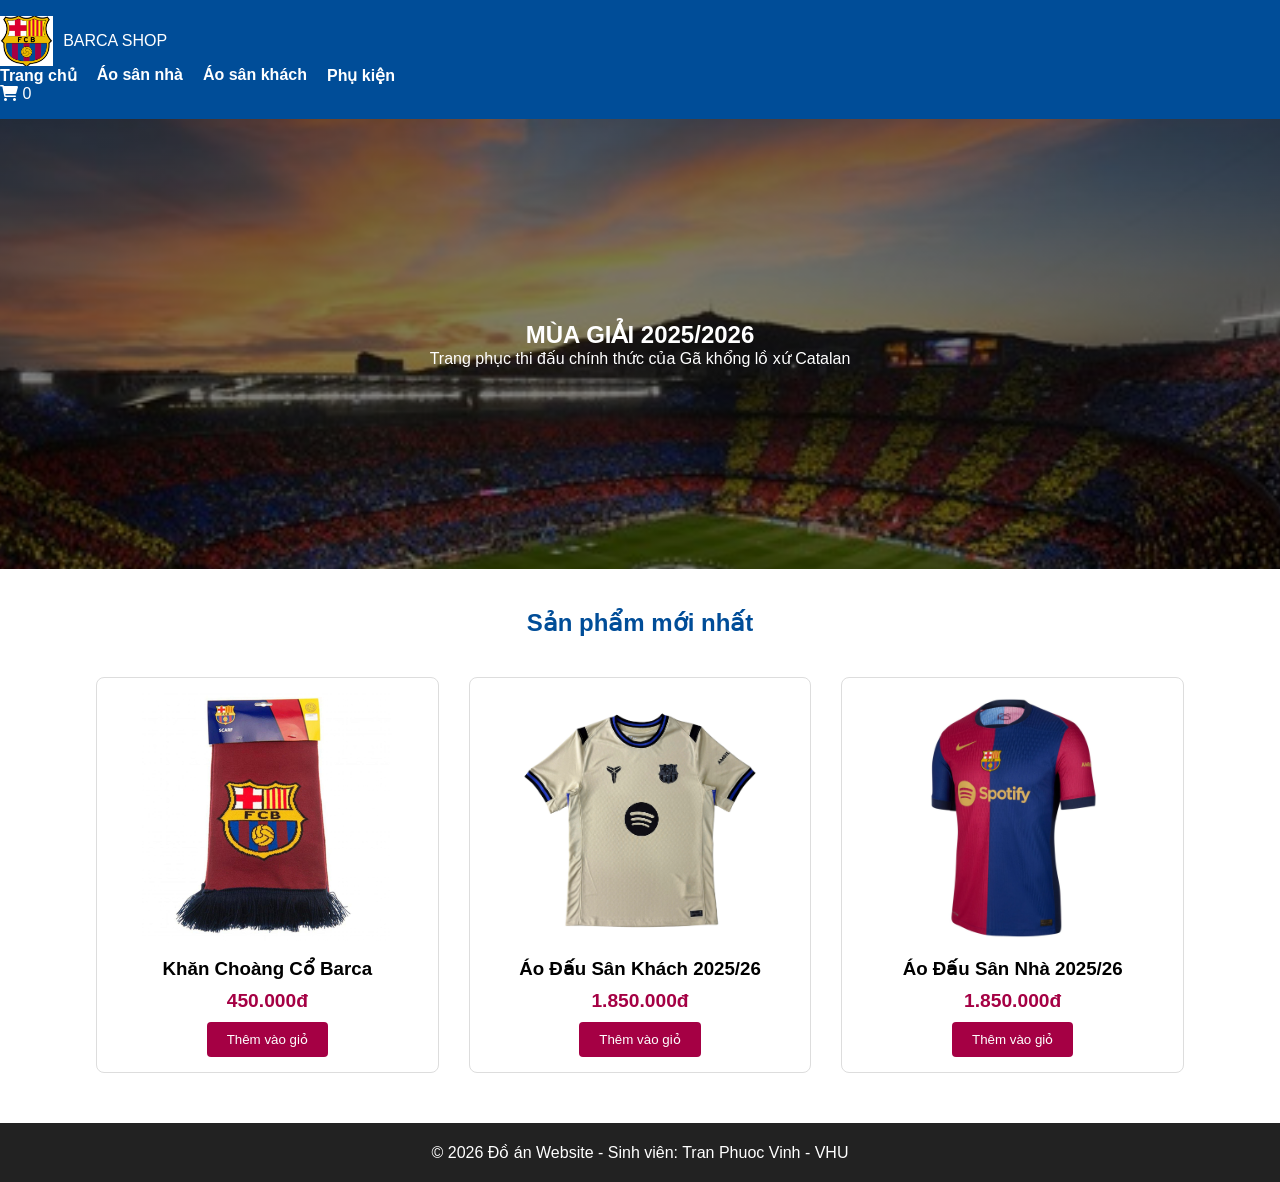
==== index.html @ 23ecab1c "Add files via upload" ====
<!DOCTYPE html>
<html lang="vi">
<head>
    <meta charset="UTF-8">
    <meta name="viewport" content="width=device-width, initial-scale=1.0">
    <title>FC Barcelona Shop - Tran Phuoc Vinh</title>
    <link rel="stylesheet" href="css/style.css">
    <link rel="stylesheet" href="https://cdnjs.cloudflare.com/ajax/libs/font-awesome/6.0.0/css/all.min.css">
</head>
<body>

    <header>
        <div class="logo">
    <img src="images/logo.png" alt="Logo Barca">
    <span>BARCA SHOP</span>
</div>
            <nav>
                <ul>
                    <li><a href="#">Trang chủ</a></li>
                    <li><a href="#">Áo sân nhà</a></li>
                    <li><a href="#">Áo sân khách</a></li>
                    <li><a href="#">Phụ kiện</a></li>
                </ul>
            </nav>
            <div class="cart-icon">
                <i class="fas fa-shopping-cart"></i>
                <span id="cart-count">0</span>
            </div>
        </div>
    </header>

    <section class="hero">
        <h1>MÙA GIẢI 2025/2026</h1>
        <p>Trang phục thi đấu chính thức của Gã khổng lồ xứ Catalan</p>
    </section>

    <main class="container">
        <h2 class="section-title">Sản phẩm mới nhất</h2>
        <div class="product-grid">
            
            <div class="product-card">
                <div class="product-img-container">
                    <img src="images/khanquang.jpg" alt="Khăn choàng">
                </div>
                <h3>Khăn Choàng Cổ Barca</h3>
                <p class="price">450.000đ</p>
                <button class="add-to-cart">Thêm vào giỏ</button>
            </div>

            <div class="product-card">
                <div class="product-img-container">
                    <img src="images/sankhach.png" alt="Áo sân khách Barca">
                </div>
                <h3>Áo Đấu Sân Khách 2025/26</h3>
                <p class="price">1.850.000đ</p>
                <button class="add-to-cart">Thêm vào giỏ</button>
            </div>

            <div class="product-card">
                <div class="product-img-container">
                    <img src="images/sannha.png" alt="Áo sân nhà Barca">
                </div>
                <h3>Áo Đấu Sân Nhà 2025/26</h3>
                <p class="price">1.850.000đ</p>
                <button class="add-to-cart">Thêm vào giỏ</button>
            </div>

        </div>
    </main>

    <footer>
        <p>&copy; 2026 Đồ án Website - Sinh viên: Tran Phuoc Vinh - VHU</p>
    </footer>

    <script>
        // Code xử lý giỏ hàng nhanh
        let count = 0;
        const btns = document.querySelectorAll('.add-to-cart');
        btns.forEach(btn => {
            btn.onclick = () => {
                count++;
                document.getElementById('cart-count').innerText = count;
                alert('Đã thêm sản phẩm vào giỏ hàng thành công!');
            };
        });
    </script>
</body>
</html>
---- css/style.css ----
/* Khai báo màu sắc đặc trưng */
:root {
    --barca-red: #A50044;
    --barca-blue: #004D98;
    --barca-gold: #EDBB00;
    --white: #ffffff;
}

* {
    margin: 0;
    padding: 0;
    box-sizing: border-box;
    font-family: 'Segoe UI', Tahoma, Geneva, Verdana, sans-serif;
}

.container {
    width: 85%;
    margin: auto;
}

/* Header */
header {
    background-color: var(--barca-blue);
    color: var(--white);
    padding: 1rem 0;
    position: sticky;
    top: 0;
    z-index: 1000;
}

header .container {
    display: flex;
    justify-content: space-between;
    align-items: center;
}

.logo {
    display: flex;
    align-items: center;
    gap: 10px;
}

.logo img {
    height: 50px;
}

nav ul {
    display: flex;
    list-style: none;
    gap: 20px;
}

nav a {
    color: white;
    text-decoration: none;
    font-weight: bold;
}

nav a:hover {
    color: var(--barca-gold);
}

/* Hero Section */
.hero {
    background: linear-gradient(rgba(0,0,0,0.5), rgba(0,0,0,0.5)), 
                url('../images/campnou.jpg'); /* Đường dẫn đến ảnh sân vận động */
    background-size: cover;
    background-position: center;
    background-attachment: fixed; /* Tạo hiệu ứng cuộn ảnh đẹp mắt */
    height: 450px;
    display: flex;
    flex-direction: column;
    justify-content: center;
    align-items: center;
    color: white;
    text-align: center;
}

/* Product Grid */
.section-title {
    text-align: center;
    margin: 40px 0;
    color: var(--barca-blue);
}

.product-grid {
    display: grid;
    grid-template-columns: repeat(auto-fit, minmax(250px, 1fr));
    gap: 30px;
    margin-bottom: 50px;
}

.product-card {
    border: 1px solid #ddd;
    padding: 15px;
    text-align: center;
    border-radius: 8px;
    transition: 0.3s;
}

.product-card:hover {
    box-shadow: 0 5px 15px rgba(0,0,0,0.1);
    transform: translateY(-5px);
}

.product-card img {
    max-width: 100%;
    height: auto;
}

.price {
    color: var(--barca-red);
    font-weight: bold;
    font-size: 1.2rem;
    margin: 10px 0;
}

.add-to-cart {
    background-color: var(--barca-red);
    color: white;
    border: none;
    padding: 10px 20px;
    cursor: pointer;
    border-radius: 4px;
}

.add-to-cart:hover {
    background-color: #7a0032;
}

footer {
    background-color: #222;
    color: white;
    text-align: center;
    padding: 20px 0;
}
.product-img-container {
    width: 100%;
    height: 250px; /* Cố định chiều cao khung hình */
    display: flex;
    justify-content: center;
    align-items: center;
    overflow: hidden;
    margin-bottom: 15px;
}

.product-img-container img {
    max-width: 100%;
    max-height: 100%;
    object-fit: contain; /* Giữ nguyên tỷ lệ ảnh không bị móp */
    transition: transform 0.3s ease;
}

.product-card:hover img {
    transform: scale(1.1); /* Hiệu ứng phóng to nhẹ khi di chuột vào */
}
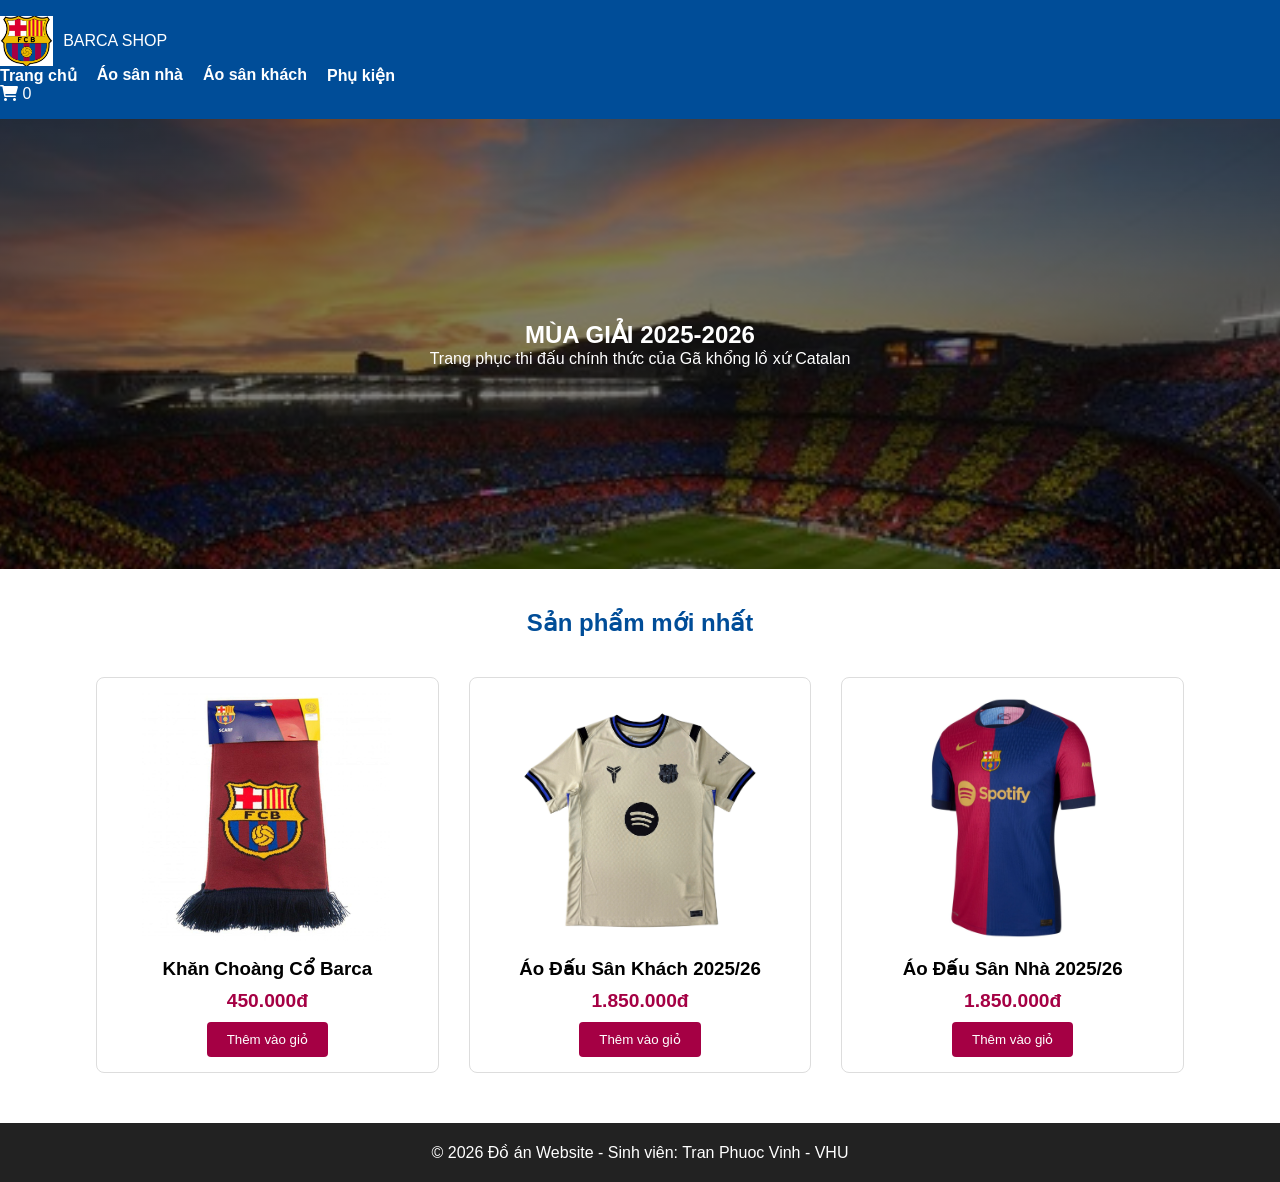
==== commit db098731: "Add files via upload" ====
--- a/index.html
+++ b/index.html
@@ -30,7 +30,7 @@
     </header>
 
     <section class="hero">
-        <h1>MÙA GIẢI 2025/2026</h1>
+        <h1>MÙA GIẢI 2025-2026</h1>
         <p>Trang phục thi đấu chính thức của Gã khổng lồ xứ Catalan</p>
     </section>
 
